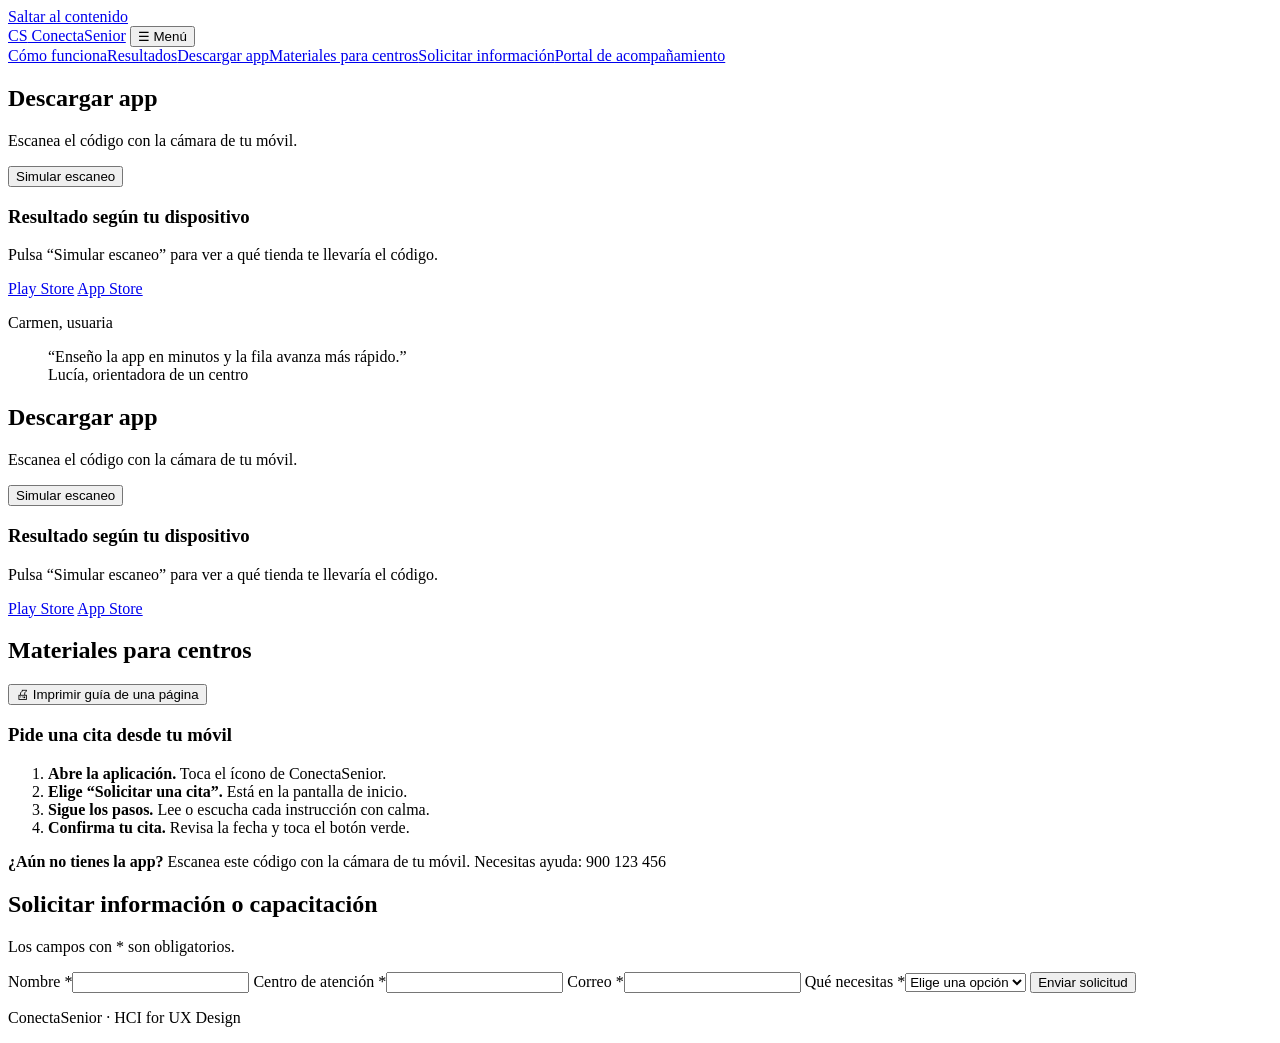
==== descargar.html @ 964e2d70 "Add files via upload" ====
<!DOCTYPE html>
<html lang="es">
<head>
<meta charset="UTF-8">
<meta name="viewport" content="width=device-width, initial-scale=1">
<title>Descargar app · ConectaSenior</title>
<link rel="preconnect" href="https://fonts.googleapis.com">
<link href="https://fonts.googleapis.com/css2?family=Atkinson+Hyperlegible:wght@400;700&display=swap" rel="stylesheet">
<link rel="stylesheet" href="css/styles.css">
</head>
<body>
<a class="skip" href="#main">Saltar al contenido</a>
<div id="live" class="sr" role="status" aria-live="polite"></div>
<header>
<nav aria-label="Principal">
<a class="brand" href="index.html"><span class="logo">CS</span> ConectaSenior</a>
<button id="menuBtn" class="btn2" aria-expanded="false" aria-controls="links">☰ Menú</button>
<div id="links"><a href="index.html">Cómo funciona</a><a href="resultados.html">Resultados</a><a href="descargar.html" aria-current="page">Descargar app</a><a href="materiales.html">Materiales para centros</a><a href="solicitar.html">Solicitar información</a><a href="portal.html">Portal de acompañamiento</a></div>
</nav>
</header>
<main id="main">
<section id="descargar" data-hu="HU47">
<h1>Descargar app</h1>
<div class="grid2">
<div class="card c"><div class="qr" role="img" aria-label="Código QR de descarga de ConectaSenior"></div><p>Escanea el código con la cámara de tu móvil.</p><button class="btn" data-a="scan">Simular escaneo</button></div>
<div class="card"><h3>Resultado según tu dispositivo</h3><p id="os">Pulsa “Simular escaneo” para ver a qué tienda te llevaría el código.</p><p><a class="btn2" href="#">Play Store</a> <a class="btn2" href="#">App Store</a></p></div>
</div>
</section>
</main>
<footer>Carmen, usuaria</footer></blockquote>
<blockquote class="card">“Enseño la app en minutos y la fila avanza más rápido.”<footer>Lucía, orientadora de un centro</footer></blockquote>
</div>
</section>
<section id="descargar" data-hu="HU47">
<h2>Descargar app</h2>
<div class="grid2">
<div class="card c"><div class="qr" role="img" aria-label="Código QR de descarga de ConectaSenior"></div><p>Escanea el código con la cámara de tu móvil.</p><button class="btn" data-a="scan">Simular escaneo</button></div>
<div class="card"><h3>Resultado según tu dispositivo</h3><p id="os">Pulsa “Simular escaneo” para ver a qué tienda te llevaría el código.</p><p><a class="btn2" href="#">Play Store</a> <a class="btn2" href="#">App Store</a></p></div>
</div>
</section>
<section id="materiales" data-hu="HU48">
<h2>Materiales para centros</h2>
<button class="btn noprint" onclick="window.print()">🖨 Imprimir guía de una página</button>
<article class="guia" aria-label="Guía impresa">
<h3>Pide una cita desde tu móvil</h3>
<ol><li><b>Abre la aplicación.</b> Toca el ícono de ConectaSenior.</li><li><b>Elige “Solicitar una cita”.</b> Está en la pantalla de inicio.</li><li><b>Sigue los pasos.</b> Lee o escucha cada instrucción con calma.</li><li><b>Confirma tu cita.</b> Revisa la fecha y toca el botón verde.</li></ol>
<div class="gq"><div class="qr sm" role="img" aria-label="Código QR de descarga"></div><p><b>¿Aún no tienes la app?</b> Escanea este código con la cámara de tu móvil. Necesitas ayuda: 900 123 456</p></div>
</article>
</section>
<section id="solicitar" data-hu="HU45">
<h2>Solicitar información o capacitación</h2>
<form id="frm" class="card" novalidate>
<p>Los campos con * son obligatorios.</p>
<label for="n">Nombre *</label><input id="n" autocomplete="name"><p class="err" id="e-n" hidden></p>
<label for="c">Centro de atención *</label><input id="c"><p class="err" id="e-c" hidden></p>
<label for="m">Correo *</label><input id="m" type="email" autocomplete="email"><p class="err" id="e-m" hidden></p>
<label for="t">Qué necesitas *</label><select id="t"><option value="">Elige una opción</option><option>Información</option><option>Capacitación</option></select><p class="err" id="e-t" hidden></p>
<button class="btn" type="submit">Enviar solicitud</button>
<p id="ok" class="okmsg" role="status" hidden></p>
</form>
</section>
</main>
<footer><p>ConectaSenior · HCI for UX Design</p></footer>
<script src="js/main.js"></script>
</body>
</html>
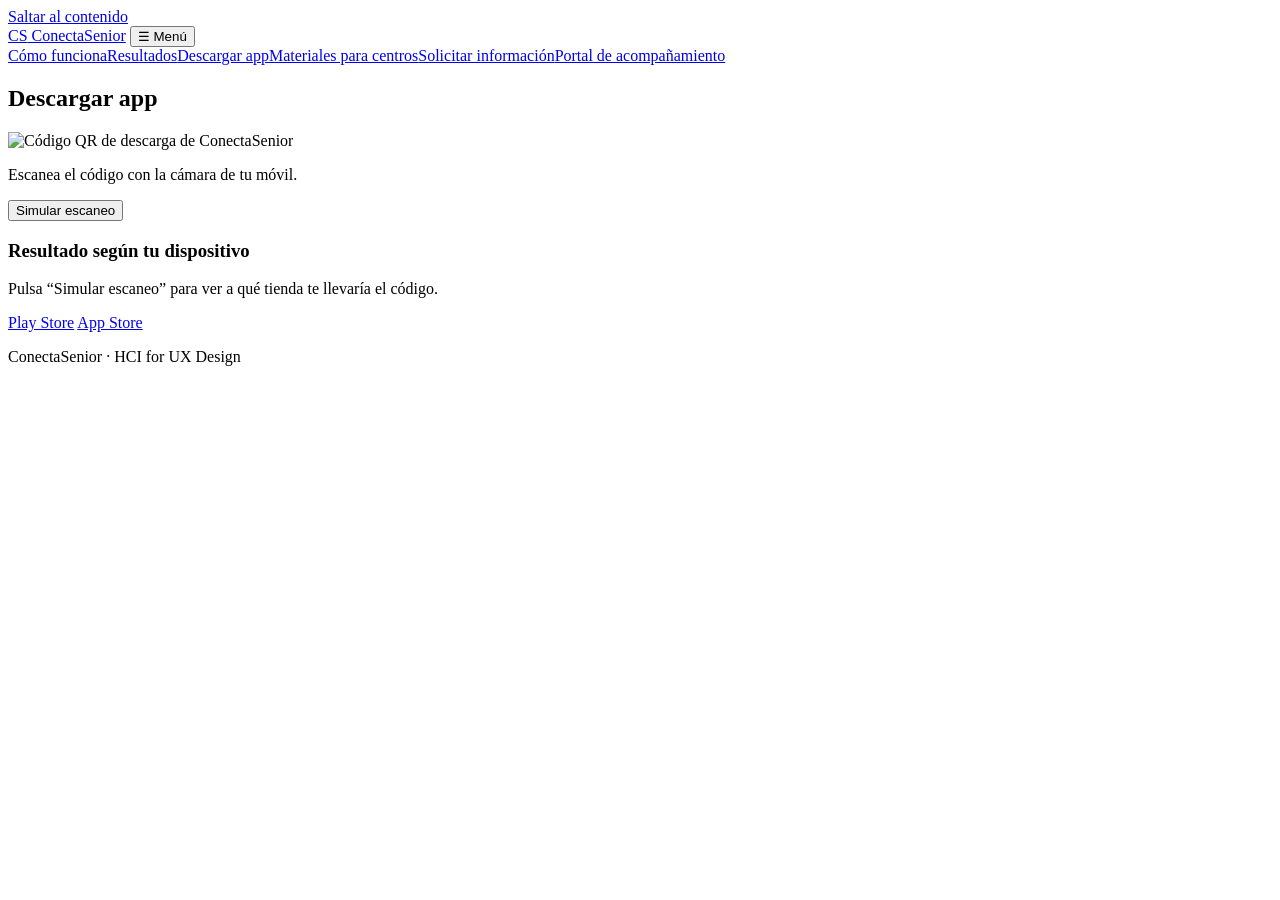
==== commit 1d95680d: "Add files via upload" ====
--- a/descargar.html
+++ b/descargar.html
@@ -22,42 +22,9 @@
 <section id="descargar" data-hu="HU47">
 <h1>Descargar app</h1>
 <div class="grid2">
-<div class="card c"><div class="qr" role="img" aria-label="Código QR de descarga de ConectaSenior"></div><p>Escanea el código con la cámara de tu móvil.</p><button class="btn" data-a="scan">Simular escaneo</button></div>
+<div class="card c"><img class="qr" src="assets/images/qr.svg" alt="Código QR de descarga de ConectaSenior" width="180" height="180"><p>Escanea el código con la cámara de tu móvil.</p><button class="btn" data-a="scan">Simular escaneo</button></div>
 <div class="card"><h3>Resultado según tu dispositivo</h3><p id="os">Pulsa “Simular escaneo” para ver a qué tienda te llevaría el código.</p><p><a class="btn2" href="#">Play Store</a> <a class="btn2" href="#">App Store</a></p></div>
 </div>
-</section>
-</main>
-<footer>Carmen, usuaria</footer></blockquote>
-<blockquote class="card">“Enseño la app en minutos y la fila avanza más rápido.”<footer>Lucía, orientadora de un centro</footer></blockquote>
-</div>
-</section>
-<section id="descargar" data-hu="HU47">
-<h2>Descargar app</h2>
-<div class="grid2">
-<div class="card c"><div class="qr" role="img" aria-label="Código QR de descarga de ConectaSenior"></div><p>Escanea el código con la cámara de tu móvil.</p><button class="btn" data-a="scan">Simular escaneo</button></div>
-<div class="card"><h3>Resultado según tu dispositivo</h3><p id="os">Pulsa “Simular escaneo” para ver a qué tienda te llevaría el código.</p><p><a class="btn2" href="#">Play Store</a> <a class="btn2" href="#">App Store</a></p></div>
-</div>
-</section>
-<section id="materiales" data-hu="HU48">
-<h2>Materiales para centros</h2>
-<button class="btn noprint" onclick="window.print()">🖨 Imprimir guía de una página</button>
-<article class="guia" aria-label="Guía impresa">
-<h3>Pide una cita desde tu móvil</h3>
-<ol><li><b>Abre la aplicación.</b> Toca el ícono de ConectaSenior.</li><li><b>Elige “Solicitar una cita”.</b> Está en la pantalla de inicio.</li><li><b>Sigue los pasos.</b> Lee o escucha cada instrucción con calma.</li><li><b>Confirma tu cita.</b> Revisa la fecha y toca el botón verde.</li></ol>
-<div class="gq"><div class="qr sm" role="img" aria-label="Código QR de descarga"></div><p><b>¿Aún no tienes la app?</b> Escanea este código con la cámara de tu móvil. Necesitas ayuda: 900 123 456</p></div>
-</article>
-</section>
-<section id="solicitar" data-hu="HU45">
-<h2>Solicitar información o capacitación</h2>
-<form id="frm" class="card" novalidate>
-<p>Los campos con * son obligatorios.</p>
-<label for="n">Nombre *</label><input id="n" autocomplete="name"><p class="err" id="e-n" hidden></p>
-<label for="c">Centro de atención *</label><input id="c"><p class="err" id="e-c" hidden></p>
-<label for="m">Correo *</label><input id="m" type="email" autocomplete="email"><p class="err" id="e-m" hidden></p>
-<label for="t">Qué necesitas *</label><select id="t"><option value="">Elige una opción</option><option>Información</option><option>Capacitación</option></select><p class="err" id="e-t" hidden></p>
-<button class="btn" type="submit">Enviar solicitud</button>
-<p id="ok" class="okmsg" role="status" hidden></p>
-</form>
 </section>
 </main>
 <footer><p>ConectaSenior · HCI for UX Design</p></footer>
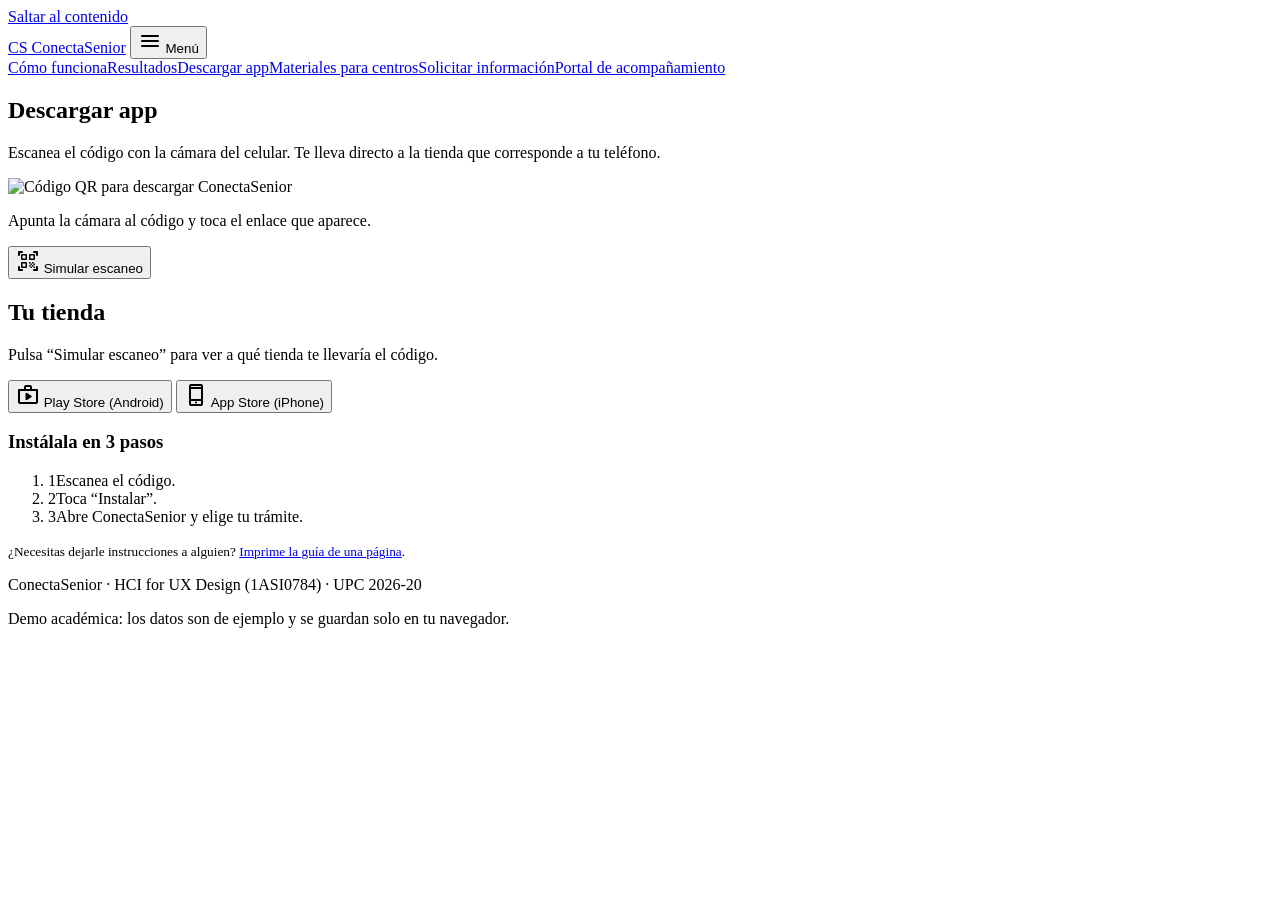
==== commit 122d40e6: "Add files via upload" ====
--- a/descargar.html
+++ b/descargar.html
@@ -4,8 +4,13 @@
 <meta charset="UTF-8">
 <meta name="viewport" content="width=device-width, initial-scale=1">
 <title>Descargar app · ConectaSenior</title>
+<meta name="description" content="Descarga ConectaSenior escaneando el código QR.">
+<meta name="theme-color" content="#0B3C6F">
+<link rel="icon" href="data:image/svg+xml,%3Csvg xmlns=%27http://www.w3.org/2000/svg%27 viewBox=%270 0 64 64%27%3E%3Crect width=%2764%27 height=%2764%27 rx=%2714%27 fill=%27%230B3C6F%27/%3E%3Ctext x=%2732%27 y=%2742%27 font-family=%27Arial%27 font-weight=%27700%27 font-size=%2728%27 fill=%27white%27 text-anchor=%27middle%27%3ECS%3C/text%3E%3C/svg%3E">
 <link rel="preconnect" href="https://fonts.googleapis.com">
+<link rel="preconnect" href="https://fonts.gstatic.com" crossorigin>
 <link href="https://fonts.googleapis.com/css2?family=Atkinson+Hyperlegible:wght@400;700&display=swap" rel="stylesheet">
+<link href="https://fonts.googleapis.com/css2?family=Material+Symbols+Rounded:opsz,wght,FILL,GRAD@24,500,0,0&display=block" rel="stylesheet">
 <link rel="stylesheet" href="css/styles.css">
 </head>
 <body>
@@ -13,21 +18,26 @@
 <div id="live" class="sr" role="status" aria-live="polite"></div>
 <header>
 <nav aria-label="Principal">
-<a class="brand" href="index.html"><span class="logo">CS</span> ConectaSenior</a>
-<button id="menuBtn" class="btn2" aria-expanded="false" aria-controls="links">☰ Menú</button>
+<a class="brand" href="index.html"><span class="logo" aria-hidden="true">CS</span> ConectaSenior</a>
+<button id="menuBtn" class="btn2" aria-expanded="false" aria-controls="links"><span class="material-symbols-rounded" aria-hidden="true">menu</span> Menú</button>
 <div id="links"><a href="index.html">Cómo funciona</a><a href="resultados.html">Resultados</a><a href="descargar.html" aria-current="page">Descargar app</a><a href="materiales.html">Materiales para centros</a><a href="solicitar.html">Solicitar información</a><a href="portal.html">Portal de acompañamiento</a></div>
 </nav>
 </header>
 <main id="main">
 <section id="descargar" data-hu="HU47">
 <h1>Descargar app</h1>
+<p class="lead">Escanea el código con la cámara del celular. Te lleva directo a la tienda que corresponde a tu teléfono.</p>
 <div class="grid2">
-<div class="card c"><img class="qr" src="assets/images/qr.svg" alt="Código QR de descarga de ConectaSenior" width="180" height="180"><p>Escanea el código con la cámara de tu móvil.</p><button class="btn" data-a="scan">Simular escaneo</button></div>
-<div class="card"><h3>Resultado según tu dispositivo</h3><p id="os">Pulsa “Simular escaneo” para ver a qué tienda te llevaría el código.</p><p><a class="btn2" href="#">Play Store</a> <a class="btn2" href="#">App Store</a></p></div>
+<div class="card c"><img class="qr" src="images/qr.svg" alt="Código QR para descargar ConectaSenior" width="200" height="200"><p>Apunta la cámara al código y toca el enlace que aparece.</p><button class="btn" data-a="scan"><span class="material-symbols-rounded" aria-hidden="true">qr_code_scanner</span> Simular escaneo</button></div>
+<div class="card store"><h2>Tu tienda</h2><p id="os" role="status">Pulsa “Simular escaneo” para ver a qué tienda te llevaría el código.</p>
+<p><button class="btn2" data-a="store" data-s="play"><span class="material-symbols-rounded" aria-hidden="true">shop</span> Play Store (Android)</button> <button class="btn2" data-a="store" data-s="apple"><span class="material-symbols-rounded" aria-hidden="true">phone_iphone</span> App Store (iPhone)</button></p>
+<h3>Instálala en 3 pasos</h3>
+<ol class="pasos"><li><span class="num" aria-hidden="true">1</span><span>Escanea el código.</span></li><li><span class="num" aria-hidden="true">2</span><span>Toca “Instalar”.</span></li><li><span class="num" aria-hidden="true">3</span><span>Abre ConectaSenior y elige tu trámite.</span></li></ol>
+<p><small>¿Necesitas dejarle instrucciones a alguien? <a href="materiales.html">Imprime la guía de una página</a>.</small></p></div>
 </div>
 </section>
 </main>
-<footer><p>ConectaSenior · HCI for UX Design</p></footer>
+<footer><p>ConectaSenior · HCI for UX Design (1ASI0784) · UPC 2026-20</p><p>Demo académica: los datos son de ejemplo y se guardan solo en tu navegador.</p></footer>
 <script src="js/main.js"></script>
 </body>
 </html>
